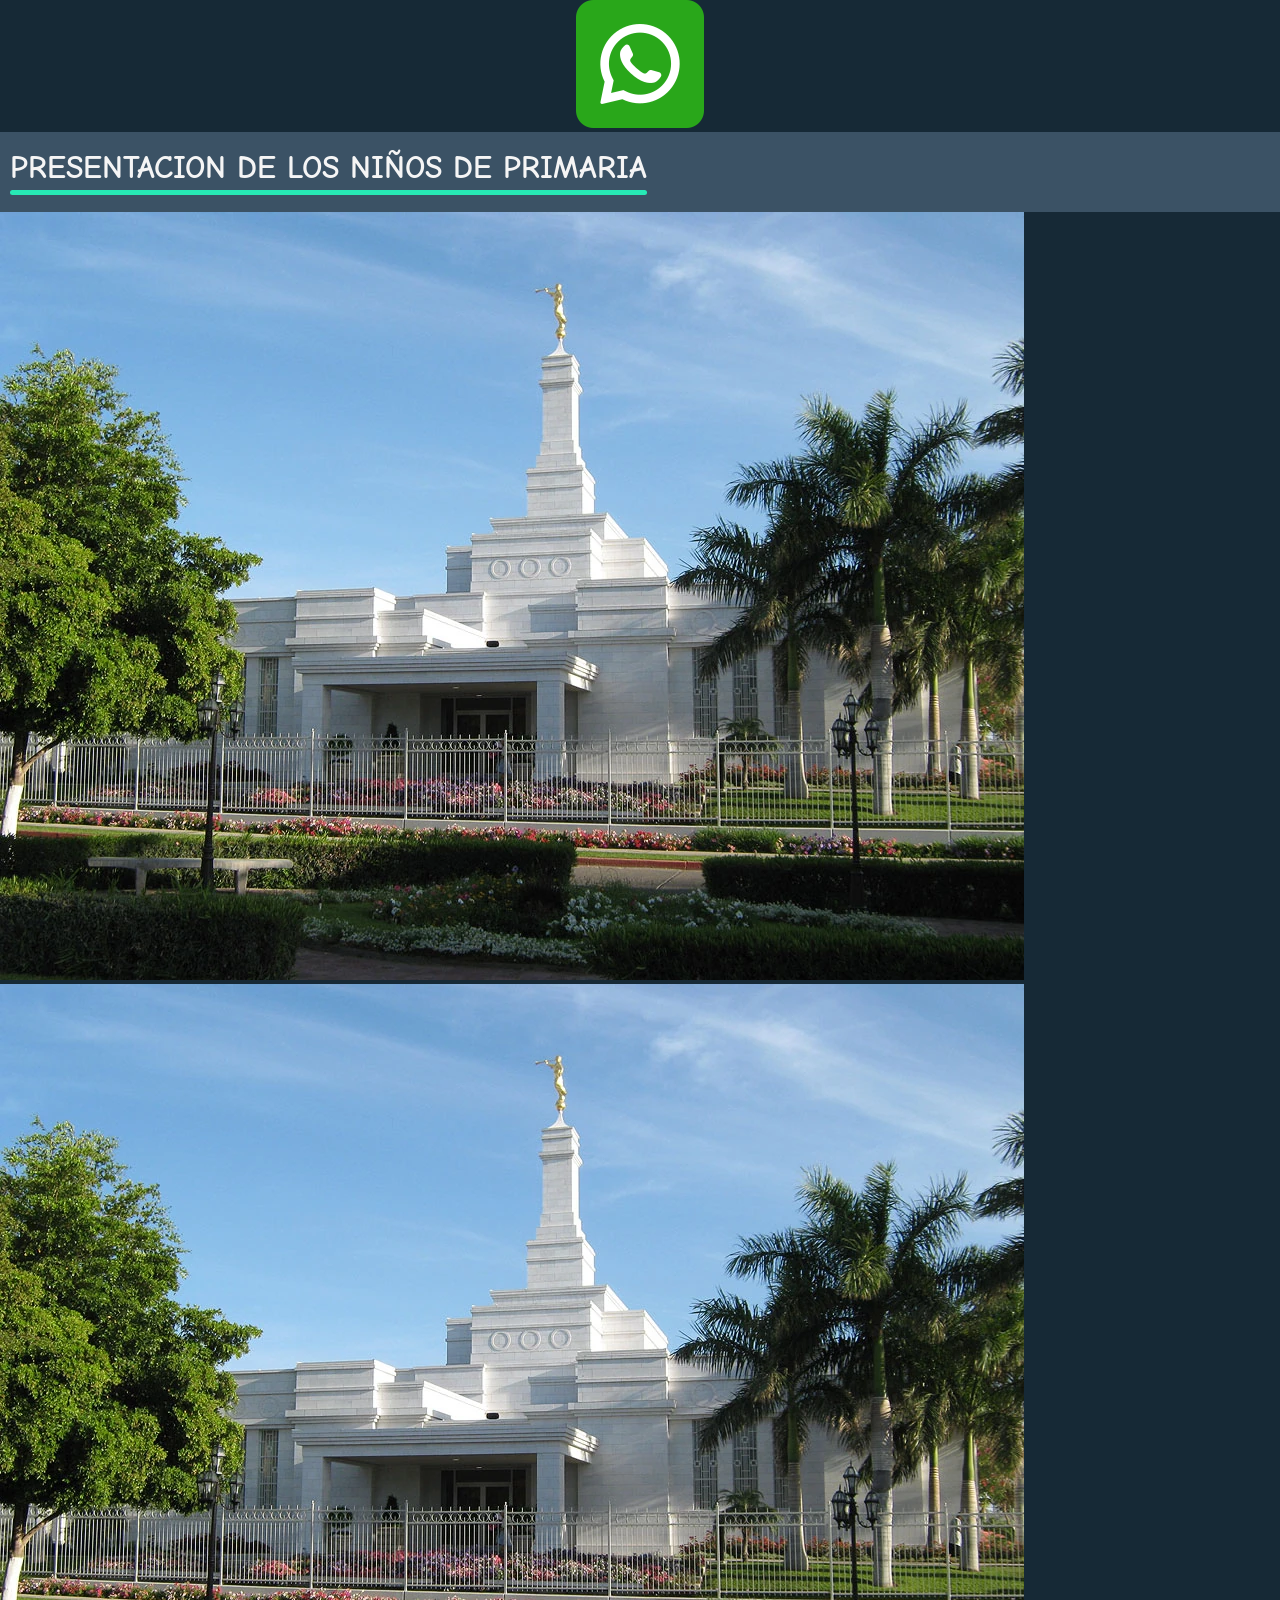
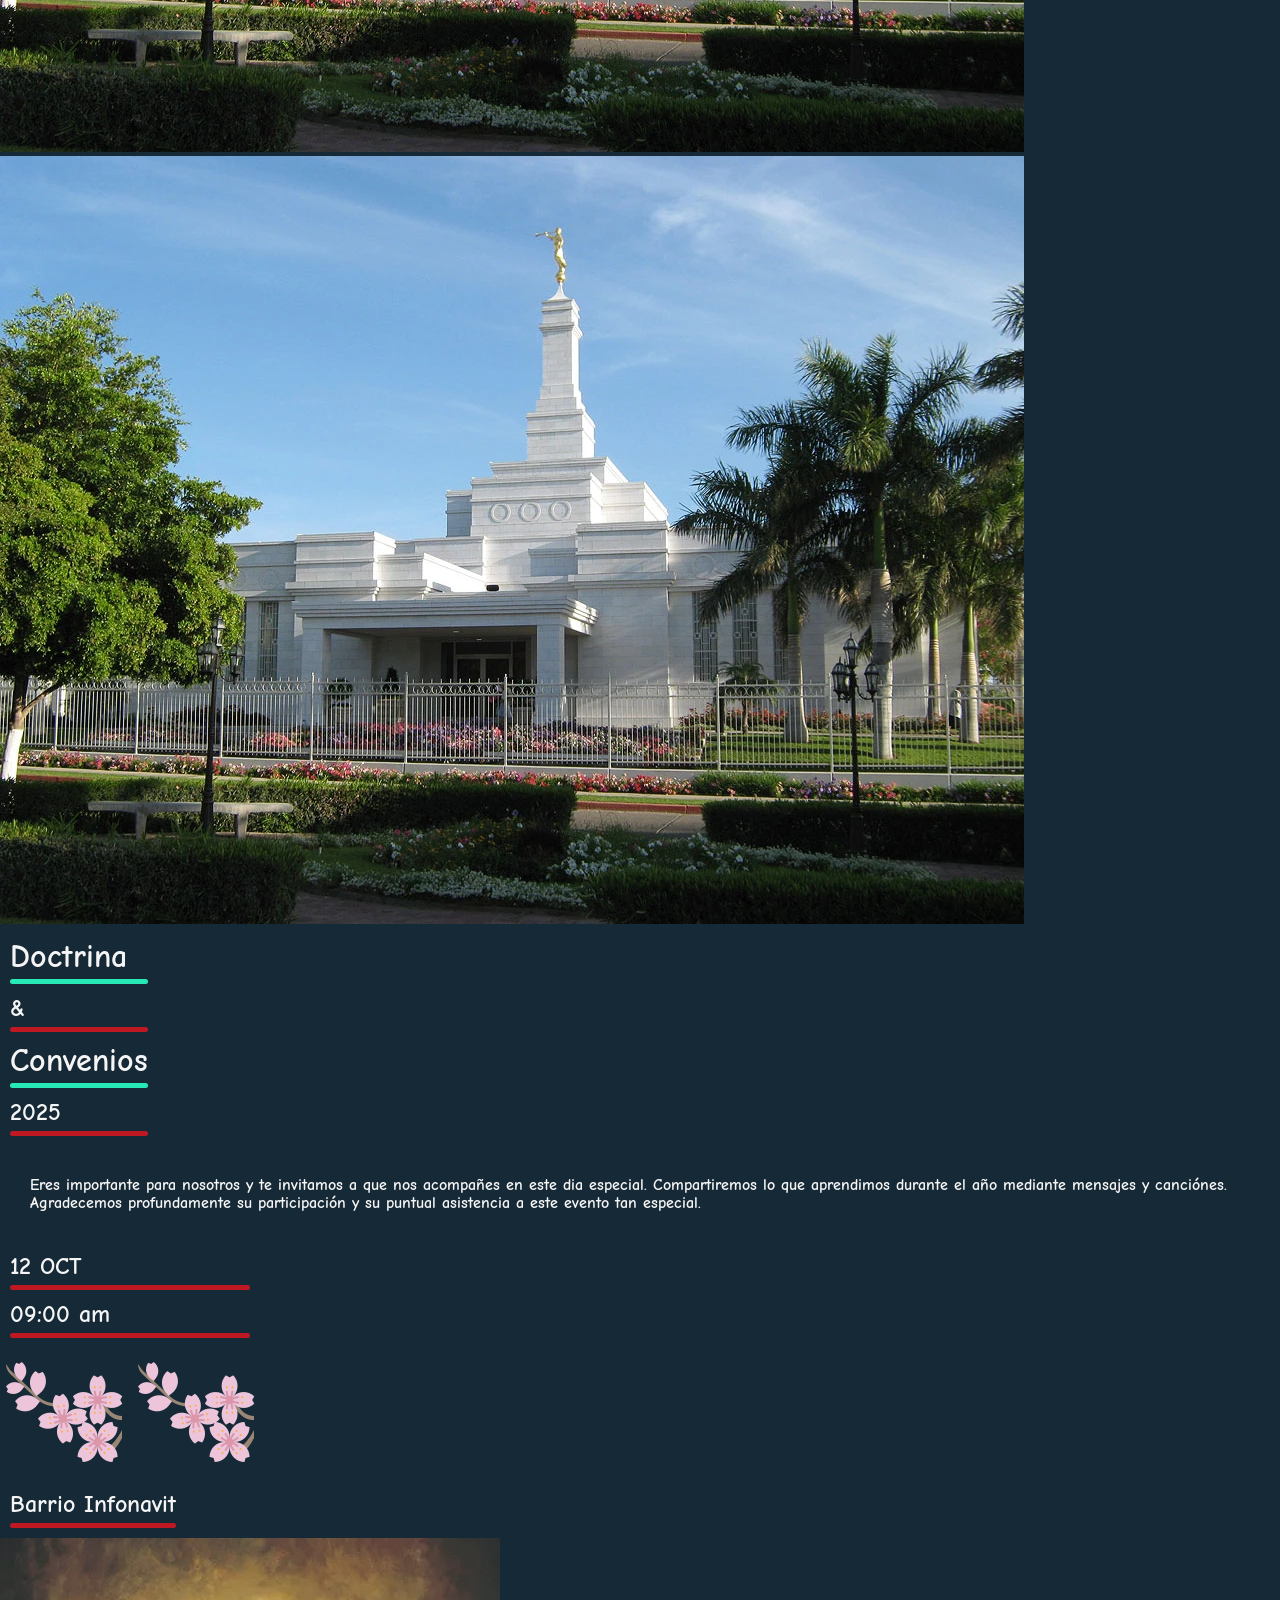
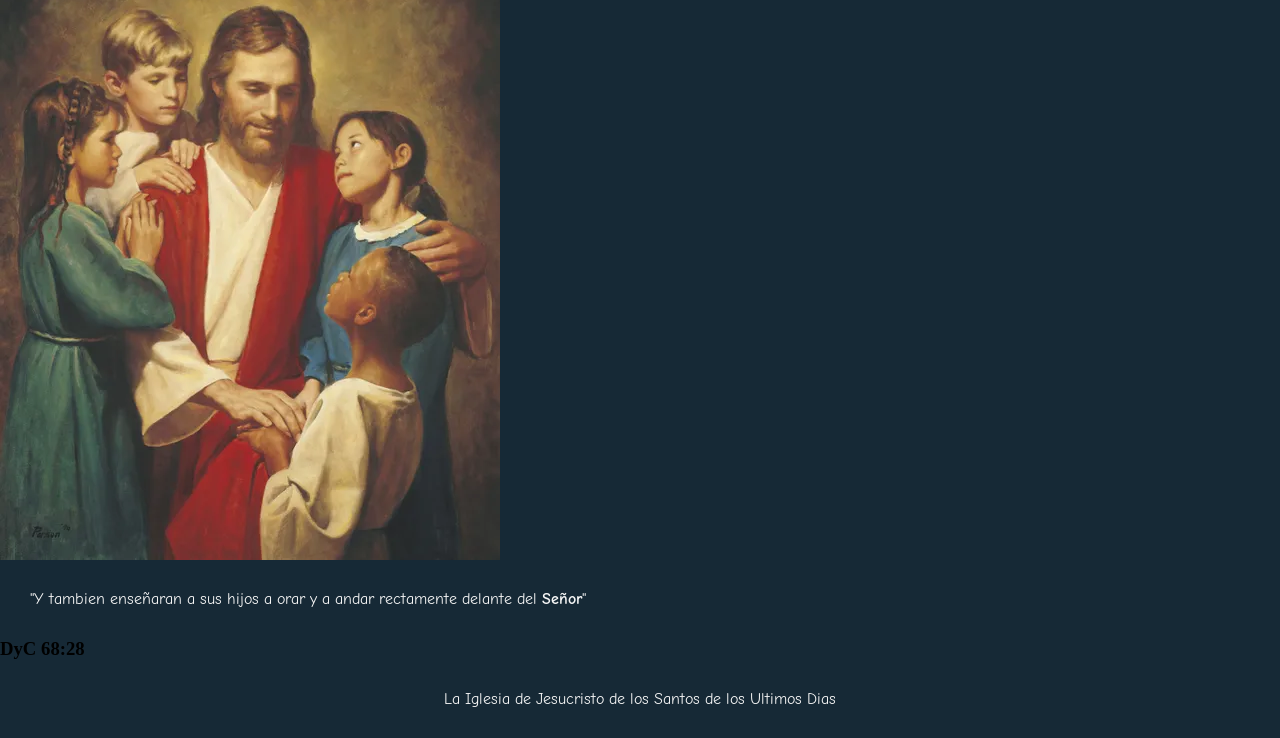
==== invitacion.html @ e0851912 "Add files via upload" ====
<!DOCTYPE html>
<html lang="en">
<head>
    <meta charset="UTF-8">
    <meta name="viewport" content="width=device-width, initial-scale=1.0">
    <title>Invitacion</title>
    <link rel="stylesheet" href="style.css">
    <link rel="preconnect" href="https://fonts.googleapis.com">
    <link rel="preconnect" href="https://fonts.gstatic.com" crossorigin>
    <link href="https://fonts.googleapis.com/css2?family=Arimo:ital,wght@0,400..700;1,400..700&family=Caveat:wght@400..700&family=Comic+Neue:ital,wght@0,300;0,400;0,700;1,300;1,400;1,700&family=Huninn&family=M+PLUS+Rounded+1c&family=Montserrat:ital,wght@0,100..900;1,100..900&family=Open+Sans:ital,wght@0,300..800;1,300..800&family=Roboto:ital,wght@0,100..900;1,100..900&family=Tektur:wght@400..900&display=swap" rel="stylesheet">
</head>
<body>
    <a href="https://api.whatsapp.com/send?text=Invitacion para la presentación de los niños de la primaria: https://192.168.1.72:5500/index.html" target="_blank"><img src="img/whatsapp.png" alt="compartir" id="shareBtn"></a>
    <header>
        <h1 class="titulo-principal">PRESENTACION DE LOS NIÑOS DE PRIMARIA</h1>
    </header>
    <main>
        <div class="contenedor-img-templo">
            <img src="img/temple.webp" alt="templo" class="img-templo-left">
            <img src="img/temple.webp" alt="templo" class="img-templo-medio">
            <img src="img/temple.webp" alt="templo" class="img-templo-right">
        </div>
        <div class="contenedor-doctrinayconvenios">
            <h1 class="doctrina">Doctrina</h1>
            <h2 class="y">&</h2>
            <h1 class="convenios">Convenios</h1>
            <h2 class="año">2025</h2>
        </div>
        <p class="texto-invitacion">
            <strong>
            Eres importante para nosotros y te invitamos a que nos 
            acompañes en este dia especial.

            Compartiremos lo que aprendimos durante el año 
            mediante mensajes y canciónes.
            <br>
            Agradecemos profundamente su participación y su puntual 
            asistencia a este evento tan especial.
            </strong>
        </p>
        <div class="contenedor-fecha">
            <h2 class="fecha-inferior">12 OCT</h2>
            <div class="separador"></div>
            <h2 class="fecha-inferior">09:00 am</h2>
            <img src="img/sakura.png" alt="sakura" class="img-sakura-left" loading="lazy" decoding="async">
            <img src="img/sakura.png" alt="sakura" class="img-sakura-right" loading="lazy" decoding="async">
        </div>
        <h2>Barrio Infonavit</h2>
        <img src="img/jesus_children.webp" alt="jesucristo" class="img-final" loading="lazy" decoding="async">
        <p class="texto-escritura">
            "Y tambien enseñaran a sus hijos a orar y a andar 
            rectamente delante del <strong>Señor</strong>"
        </p>
        <h3 class="dyc">DyC 68:28</h3>
    </main>
    <footer>
        <P class="texto-final">La Iglesia de Jesucristo de los Santos de los Ultimos Dias</P>
    </footer>
</body>
</html>
---- style.css ----
*{
    margin: 0px;
    padding: 0px;
}
body{
    display: flex;
    align-items: center;
    justify-content: center;
    flex-direction: column;
    width: 100%;
    height: fit-content;
    background-color: #162936;
}
.listStyle{
    color: #27e9b5;
    color: #3b5265;
    color: #162936;
}
/**/
h1, h2, label{
    font-family: "Comic Neue", cursive;
    color: #f5f5f5;
    margin: 10px;
}
h2::after{
    content: '';
    display: block;
    width: 100%;
    height: 5px;
    margin-top: 5px;
    border: none;
    border-radius: 10px;
    background-color: #be1823;
}
h1::after{
    content: '';
    display: block;
    width: 100%;
    height: 5px;
    margin-top: 4px;
    border: none;
    border-radius: 10px;
    background-color: #27e9b5;
}
p{
    font-family: "Comic Neue", cursive;
    color: #f5f5f5;
    margin: 30px;
    text-align: justify;
    text-justify: inter-word;
}
/**/
header{
    display: flex;
    align-items: center;
    flex-direction: row;
    width: 100%;
    height: 80px;
    background-color: #3b5265;
}
.utcLogo{
    width: fit-content;
    height: 60px;
    object-fit: contain;
    margin-left: 10px;
}
/**/
main{
    display: flex;
    align-items: flex-start;
    justify-content: center;
    flex-direction: column;
    width: 100%;
    height: fit-content;
}
/**/
.heroPage{
    display: flex;
    align-items: flex-start;
    justify-content: center;
    flex-direction: column;
    width: 90%;
    height: fit-content;
}
/**/
form{
    display: flex;
    align-items: flex-start;
    justify-content: center;
    flex-direction: column;
    width: 80%;
    height: fit-content;
    margin-left: 10px;
    border: none;
    border-radius: 5px;
    background-color: #3b5265;
}
input{
    width: 200px;
    height: 20px;
    margin-left: 10px;
    border: none;
    border-radius: 3px;
}
#CarreraAlumno{
    width: 200px;
    height: 20px;
    margin-left: 10px;
    border: none;
    border-radius: 3px;
}
#Cuatrimestres{
    width: 200px;
    height: 20px;
    margin-left: 10px;
    border: none;
    border-radius: 3px;
}
button{
    color: #162936;
    font-family: "Tektur", sans-serif;
    width: 100px;
    height: 30px;
    margin: 10px;
    border: none;
    border-radius: 5px;
    background-color: #27e9b5;
    cursor: pointer;
}
/**/
.containerPDF{
    display: flex;
    align-items: center;
    justify-content: center;
    flex-direction: column;
    width: 735px;
    height: fit-content;
    margin: 10px;
    border-radius: 5px;
    background-color: #fff;
}
/**/
.ContainerHeader{
    display: grid;
    grid-template-columns: 1fr 2fr;
    gap: 5px;
    width: 100%;
    height: fit-content;
}
.ImgTop{
    width: 100%;
    height: fit-content;
    margin: 10px;
}
.ImgBan{
    width: 90%;
    height: fit-content;
    margin-top: 20px;
    margin-left: 20px;
}
/**/
.ContainerDateOficeDue{
    display: flex;
    align-items: flex-end;
    justify-content: center;
    flex-direction: column;
    width: 100%;
    height: fit-content;
}
.DateOficeDue{
    font-family: "Open Sans", sans-serif;
    text-align: right;
    font-weight: 600;
    color: #222;
}
/**/
.Correspondencia{
    display: flex;
    align-items: flex-start;
    justify-content: center;
    flex-direction: column;
    width: 100%;
    height: 100px;
}
.TextCorrespondencia{
    color: #222;
    font-family: "Open Sans", sans-serif;
}
/**/
.ContainerTextMiddle{
    display: flex;
    align-items: center;
    justify-content: center;
    flex-direction: column;
    width: 100%;
    height: fit-content;
    margin-bottom: 120px;
}
.TextPDF{
    font-family: "Open Sans", sans-serif;
    color: #222;
}
/**/
.ContainerFirma{
    display: flex;
    align-items: center;
    justify-content: center;
    flex-direction: column;
    width: 100%;
    height: fit-content;
}
.ImgMid{
    width: 200px;
    height: fit-content;
    margin: 10px;
}
/**/
.FooterPDF{
    display: grid;
    align-items: flex-end;
    justify-items: center;
    grid-template-columns: repeat(4, 1fr); /* 4 columnas iguales */
    gap: 10px; /* opcional, separación entre ellas */
    width: 100%;
    height: fit-content;
    margin-top: 20px;
}
.ImgBot1, .ImgBot2, .ImgBot3, .ImgBot4{
    width: 95%;
    height: fit-content;
    object-fit: cover;
    text-align: center;
}
.ImgBot3{
    width: 70%;
}
/**/
.BarraDecorativa{
    width: 90%;
    height: 5px;
    margin-top: 10px;
    margin-bottom: 50px;
    border: none;
    border-radius: 10px;
    background-color: #254b33;
}
/**/
#downloadBtn{
    width: 300px;
    height: 30px;
}
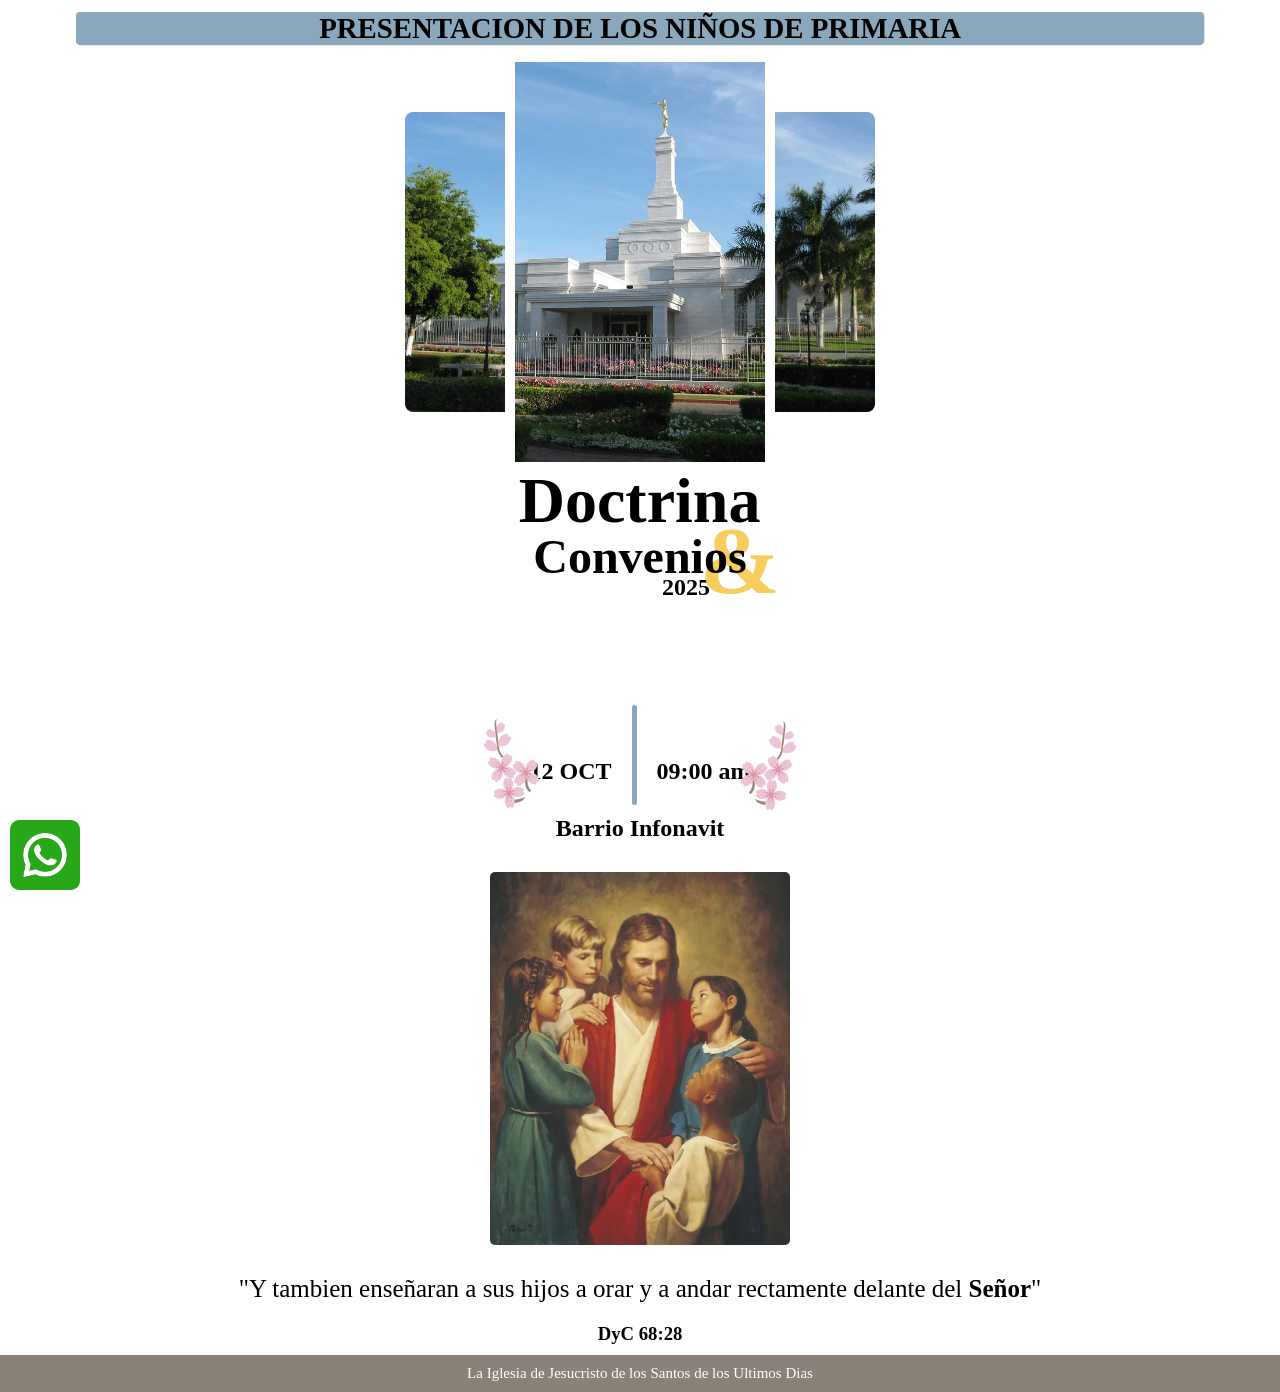
==== commit 7cf9336d: "Update invitacion.html" ====
--- a/invitacion.html
+++ b/invitacion.html
@@ -4,7 +4,7 @@
     <meta charset="UTF-8">
     <meta name="viewport" content="width=device-width, initial-scale=1.0">
     <title>Invitacion</title>
-    <link rel="stylesheet" href="style.css">
+    <link rel="stylesheet" href="invitacion.css">
     <link rel="preconnect" href="https://fonts.googleapis.com">
     <link rel="preconnect" href="https://fonts.gstatic.com" crossorigin>
     <link href="https://fonts.googleapis.com/css2?family=Arimo:ital,wght@0,400..700;1,400..700&family=Caveat:wght@400..700&family=Comic+Neue:ital,wght@0,300;0,400;0,700;1,300;1,400;1,700&family=Huninn&family=M+PLUS+Rounded+1c&family=Montserrat:ital,wght@0,100..900;1,100..900&family=Open+Sans:ital,wght@0,300..800;1,300..800&family=Roboto:ital,wght@0,100..900;1,100..900&family=Tektur:wght@400..900&display=swap" rel="stylesheet">
@@ -57,4 +57,5 @@
         <P class="texto-final">La Iglesia de Jesucristo de los Santos de los Ultimos Dias</P>
     </footer>
 </body>
-</html>+
+</html>
--- a/invitacion.css
+++ b/invitacion.css
@@ -0,0 +1,294 @@
+*{
+    margin: 0;
+    padding: 0;
+}
+body, header, main{
+    display: flex;
+    align-items: center;
+    justify-content: center;
+    flex-direction: column;
+    width: 100%;
+    height: fit-content;
+    overflow-x: hidden;
+}
+h1, h2, h3, p{
+    font-family: "Caveat", cursive;
+    margin: 10px;
+}
+paleta{
+    color: #cdd7df;
+    color: #a6bed1;
+    color: #8aa7bc;
+    color: #d7cfbf;
+    color: #8a8278;
+
+}
+#shareBtn{
+    position: fixed;
+    width: 70px;
+    height: 70px;
+    bottom: 10px;
+    left: 10px;
+    z-index: 100;
+    border: none;
+    border-radius: 5px;
+}
+/**/
+.contenedor-img-templo{
+    display: flex;
+    align-items: center;
+    justify-content: center;
+    flex-direction: row;
+    width: 100%;
+    height: fit-content;
+    margin-top: 5px;
+    margin-bottom: 10px;
+}
+.img-templo-left, .img-templo-right{
+    width: 100px;
+    height: 300px;
+    object-fit: cover;
+    object-position: 0;
+    animation-name: left-right-move;
+    animation-timing-function: ease-in-out;
+    animation-duration: 2.5s;
+    animation-iteration-count: 1;
+    animation-fill-mode: forwards;
+    animation-direction: normal;
+}
+.img-templo-left{
+    border-bottom-left-radius: 8px;
+    border-top-left-radius: 8px;
+}
+.img-templo-right{
+    object-position: 100%;
+    border-bottom-right-radius: 8px;
+    border-top-right-radius: 8px;
+}
+@media (max-width: 500px) {
+    .img-templo-left, .img-templo-right{
+        width: 60px;
+        height: 300px;
+        object-fit: cover;
+        object-position: 0;
+        animation-name: left-right-move;
+        animation-timing-function: ease-in-out;
+        animation-duration: 2.5s;
+        animation-iteration-count: 1;
+        animation-fill-mode: forwards;
+        animation-direction: normal;
+    }
+}
+.img-templo-medio{
+    width: 250px;
+    height: 400px;
+    margin-left: 10px;
+    margin-right: 10px;
+    object-fit: cover;
+    animation-name: midle-move;
+    animation-timing-function: ease-in-out;
+    animation-duration: 2s;
+    animation-iteration-count: 1;
+    animation-fill-mode: forwards;
+    animation-direction: normal;
+}
+@media (max-width: 500px) {
+    .img-templo-medio{
+        width: 150px;
+        height: 400px;
+        margin-left: 10px;
+        margin-right: 10px;
+        object-fit: cover;
+        animation-name: midle-move;
+        animation-timing-function: ease-in;
+        animation-duration: 2s;
+        animation-iteration-count: 1;
+        animation-fill-mode: forwards;
+        animation-direction: normal;
+    }
+}
+@keyframes left-right-move {
+    from {transform: translateY(-100px);}
+    to {transform: translateY(0);}
+}
+@keyframes midle-move {
+    from {transform: translateY(100px);}
+    to {transform: translateY(0);}
+}
+/**/
+.titulo-principal{
+    position: relative;
+    text-align: center;
+    width: 98%;
+    opacity: 0;
+    scale: .9;
+    border-radius: 5px;
+    background-color: #8aa7bc;
+    animation-name: titulo-anima;
+    animation-timing-function: ease-in-out;
+    animation-duration: 2s;
+    animation-delay: 1.5s;
+    animation-iteration-count: 1;
+    animation-fill-mode: forwards;
+    animation-direction: normal;
+}
+@keyframes titulo-anima {
+    from {opacity: 0;}
+    to {opacity: 100%;}
+}
+/**/
+.contenedor-doctrinayconvenios{
+    display: flex;
+    align-items: center;
+    justify-content: center;
+    flex-direction: column;
+    position: relative;
+    width: 280px;
+    height: fit-content;
+    margin-bottom: 10px;
+}
+.doctrina{
+    scale: 2;
+    transform: translateX(-500px);
+    animation: doctrina-anima 2s ease-in-out 1s 1 forwards normal;
+}
+@keyframes doctrina-anima {
+    from {transform: translateX(-500px);}
+    to {transform: translateX(0);}
+}
+.y{
+    color: #f7cd5e;
+    position: absolute;
+    opacity: 0;
+    scale: 4;
+    right: 20px;
+    bottom: 0px;
+    animation: y-anima 2s ease-in-out 2.5s 1 forwards normal;
+}
+@keyframes y-anima {
+    from {opacity: 0;}
+    to {opacity: 1;}
+}
+.convenios{
+    scale: 1.5;
+    transform: translateX(500px);
+    animation: convenios-anima 2s ease-in-out 1s 1 forwards normal;
+}
+@keyframes convenios-anima {
+    from {transform: translateX(500px);}
+    to {transform: translateX(0);}
+}
+.año{
+    position: absolute;
+    bottom: -25px;
+    right: 60px;
+    z-index: -10;
+    opacity: 0;
+    transform: translateY(-500px);
+    animation: año-anima 2s ease-in-out 1s 1 forwards normal;
+}
+@keyframes año-anima {
+    from {transform: translateY(-500px); opacity: 0;}
+    to {transform: translateY(0); opacity: 1;}
+}
+/**/
+.texto-escritura{
+    text-align: center;
+    font-size: 25px;
+    opacity: 0;
+    animation: escritura-anima 2s ease-in-out 2s 1 forwards normal;
+}
+@keyframes escritura-anima {
+    from {opacity: 0;}
+    to {opacity: 100%;}
+}
+/**/
+.dyc{
+    opacity: 0;
+    animation: dyc-anima 2s ease-in-out 2.5s 1 forwards normal;
+}
+@keyframes dyc-anima {
+    from {opacity: 0;}
+    to {opacity: 1;}
+}
+/**/
+.texto-invitacion{
+    font-size: 20px;
+    text-align: center;
+    opacity: 0;
+    animation-name: invitacion-anima;
+    animation-timing-function: ease-in-out;
+    animation-duration: 2s;
+    animation-iteration-count: 1;
+    animation-direction: normal;
+    animation-fill-mode: forwards;
+    animation-timeline: view();
+    animation-range: entry 0% cover 40%;
+}
+@keyframes invitacion-anima {
+    from {opacity: 0;}
+    to {opacity: 1;}
+}
+/**/
+.img-final{
+    width: 300px;
+    height: fit-content;
+    margin-top: 20px;
+    margin-bottom: 20px;
+    border: none;
+    border-radius: 5px;
+}
+/**/
+.texto-final{
+    font-size: 15px;
+    color: #fff;
+}
+/**/
+.contenedor-fecha{
+    display: flex;
+    align-items: flex-end;
+    justify-content: center;
+    flex-direction: row;
+    position: relative;
+    width: 300px;
+    height: fit-content;
+    margin-top: 20px;
+}
+.img-sakura-left{
+    position: absolute;
+    width: 80px;
+    height: fit-content;
+    bottom: 0;
+    left: -25px;
+    rotate: 40deg;
+}
+.img-sakura-right{
+    position: absolute;
+    width: 80px;
+    height: fit-content;
+    bottom: -2px;
+    right: -25px;
+    rotate: -40deg;
+    transform: rotate3d(0, 1, 0, 180deg);
+}
+.separador{
+    width: 5px;
+    height: 100px;
+    background-color: #8aa7bc;
+    border-radius: 10px;
+    margin-left: 10px;
+    margin-right: 10px;
+}
+.fecha-inferior{
+    margin-bottom: 20px;
+}
+/**/
+footer{
+    display: flex;
+    align-items: center;
+    justify-content: center;
+    flex-direction: column;
+    width: 100%;
+    height: fit-content;
+    background-color: #8a8278;
+}
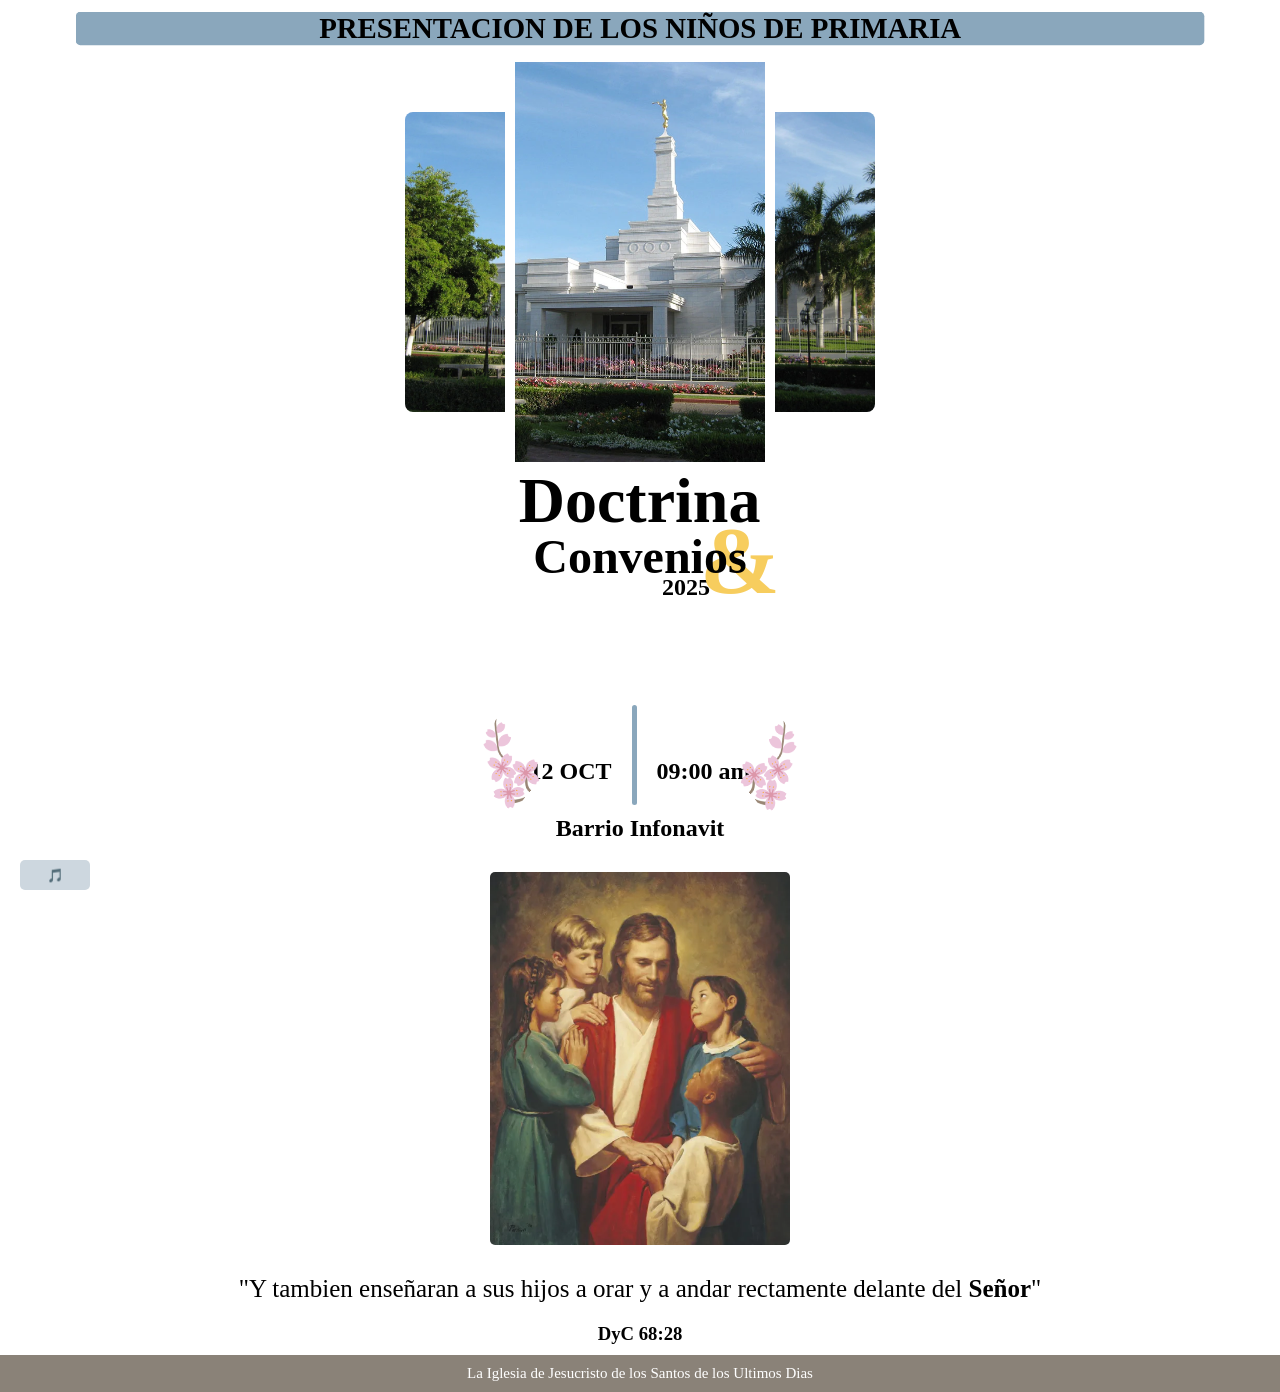
==== commit f5d49464: "Update invitacion.html" ====
--- a/invitacion.html
+++ b/invitacion.html
@@ -10,7 +10,8 @@
     <link href="https://fonts.googleapis.com/css2?family=Arimo:ital,wght@0,400..700;1,400..700&family=Caveat:wght@400..700&family=Comic+Neue:ital,wght@0,300;0,400;0,700;1,300;1,400;1,700&family=Huninn&family=M+PLUS+Rounded+1c&family=Montserrat:ital,wght@0,100..900;1,100..900&family=Open+Sans:ital,wght@0,300..800;1,300..800&family=Roboto:ital,wght@0,100..900;1,100..900&family=Tektur:wght@400..900&display=swap" rel="stylesheet">
 </head>
 <body>
-    <a href="https://api.whatsapp.com/send?text=Invitacion para la presentación de los niños de la primaria: https://192.168.1.72:5500/index.html" target="_blank"><img src="img/whatsapp.png" alt="compartir" id="shareBtn"></a>
+    <audio src="aud/cancion.mp3" id="song"></audio>
+    <button id="playBtn">🎵</button>
     <header>
         <h1 class="titulo-principal">PRESENTACION DE LOS NIÑOS DE PRIMARIA</h1>
     </header>
@@ -59,3 +60,5 @@
 </body>
 
 </html>
+
+
--- a/invitacion.css
+++ b/invitacion.css
@@ -23,15 +23,17 @@
     color: #8a8278;
 
 }
-#shareBtn{
+#playBtn{
     position: fixed;
     width: 70px;
-    height: 70px;
+    height: 30px;
     bottom: 10px;
-    left: 10px;
+    left: 20px;
     z-index: 100;
     border: none;
     border-radius: 5px;
+    background-color: #cdd7df;
+    cursor: pointer;
 }
 /**/
 .contenedor-img-templo{
@@ -291,4 +293,5 @@
     width: 100%;
     height: fit-content;
     background-color: #8a8278;
-}+
+}
